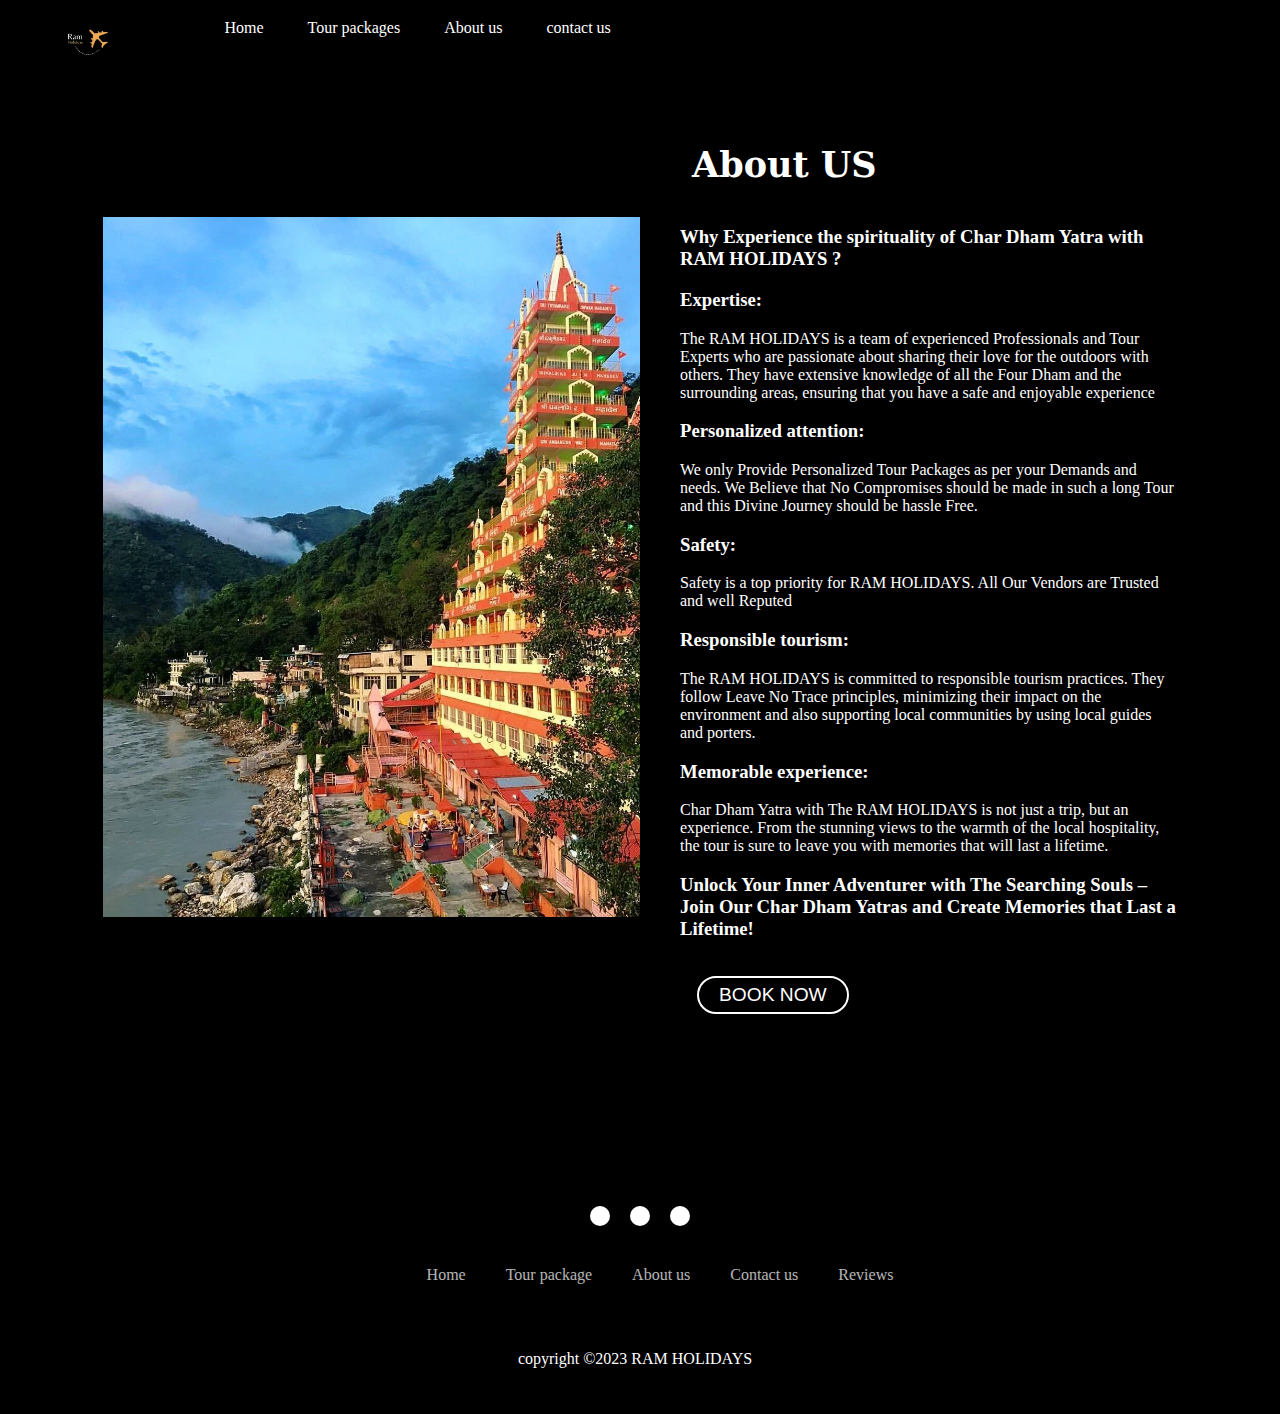
==== About.html @ 072b1971 "all files added" ====
<!DOCTYPE html>
<html lang="en">
<head>
    <meta charset="UTF-8">
    <meta http-equiv="X-UA-Compatible" content="IE=edge">
    <meta name="viewport" content="width=device-width, initial-scale=1.0">
    <title>best online sevice in india</title>
    <link rel="stylesheet" media="screen and(max-width: 1170px)" href="css/phone.css">
    <link rel="stylesheet" href="css/style4.css">
    <link rel="stylesheet" href="https://cdnjs.cloudflare.com/ajax/libs/font-awesome/6.4.0/css/all.min.css" integrity="sha512-iecdLmaskl7CVkqkXNQ/ZH/XLlvWZOJyj7Yy7tcenmpD1ypASozpmT/E0iPtmFIB46ZmdtAc9eNBvH0H/ZpiBw==" crossorigin="anonymous" referrerpolicy="no-referrer" />

</head>
<body>
    <nav id="navbar">
        <div id="logo">
            <img src="logo.jpg" alt="RAM HOLIDAYS">
        </div> 

        <!-- <ul>
            <li class="item"><a href="#home">Home </a></li>
            <li class="item"><a href="#services">Service</a></li>
            <li class="item"><a href="#clients-section">About us </a></li>
            <li class="item"><a href="#contact">Contact us</a></li>
        </ul> -->
        <ul class="nav nav-underline">
            <li class="nav-item">
                <a class="nav-link" href="./index.html">Home</a>
            </li>
            <li class="nav-item">
              <a class="nav-link" href="Tour package.html">Tour packages</a>
            </li>
            <li class="nav-item">
              <a class="nav-link" href="About.html">About us</a>
            </li>
            <li class="nav-item">
                <a class="nav-link" href="./contact.html">contact us</a>
            </li>
          </ul>
    </nav>         
        <section class="services-container">
            <div id="services">
                <div class="box">
                    <img src ="q.jpg" alt=" ">
                </div>
                <div class="box">
                    <h2 class="h-secondary center">About US</h2>
                    <h3>Why Experience the spirituality of Char Dham Yatra with RAM HOLIDAYS ?</h3>
                        <h3>Expertise: </h3>
                        <p>The RAM HOLIDAYS is a team of experienced Professionals and Tour Experts who are passionate about sharing their love for the outdoors with others. They have extensive knowledge of all the Four Dham and the surrounding areas, ensuring that you have a safe and enjoyable experience</p>
                        
                        <h3>Personalized attention:</h3>
                        <p>We only Provide Personalized Tour Packages as per your Demands and needs. We Believe that No Compromises should be made in such a long Tour and this Divine Journey should be hassle Free.</p>                        
                        
                        <h3>Safety:</h3>
                        <p>Safety is a top priority for RAM HOLIDAYS. All Our Vendors are Trusted and well Reputed</p>
                        
                        <h3>Responsible tourism:</h3>
                        <p>The RAM HOLIDAYS is committed to responsible tourism practices. They follow Leave No Trace principles, minimizing their impact on the environment and also supporting local communities by using
                            local guides and porters.</p>
                          
                        <h3>Memorable experience:</h3>    
                        <p>Char Dham Yatra with The RAM HOLIDAYS is not just a trip, but an experience. From the stunning views to the warmth of the local hospitality, the tour is sure to leave you with memories that will last a lifetime.</p>
                                             

                        <h3>Unlock Your Inner Adventurer with The Searching Souls – Join Our Char Dham Yatras and Create Memories that Last a Lifetime!</h3>
                       
            
                <a href="./contact.html" type="View Details">
                    <button class="b1">BOOK NOW</button>
                </a>
                </div>
            </div>    
        </section>  
    <footer>
        <div class="footercontainer">
            <div class="socialIcons">
                <a href="https://www.facebook.com/harshchauhan57?mibextid=LQQJ4d"><i class="fa-brands fa-facebook"></i></a>
                <a href="https://instagram.com/ramholidays?igshid=OGQ5ZDc2ODk2ZA=="><i class="fa-brands fa-instagram"></i></a>
                <a href="https://wa.me/+919568210869"><i class="fa-brands fa-whatsapp"></i></a>
            </div>
            <div class="footernav">
                <ul>
                    <li><a href="./index.html">Home</a></li>
                    <li><a href="./Tour package.html">Tour package</a></li>
                    <li><a href="./About.html">About us</a></li>
                    <li><a href="./contact.html">Contact us</a></li>
                    <li><a href="./revew.html">Reviews</a></li>
                </ul>
            </div>
            <div class="footerbottom">
                <p>copyright &copy;2023 RAM HOLIDAYS <span class="designer"></span></p>
            </div>
        </div>
    </footer>
</body>
</html>
---- css/style4.css ----
/* css reset */
*{
    margin : 20;
    padding: 30;
    background: black;
}

/*css variables */

:root{
    --navbar-height: 59px;
}

/* navigatin bar*/


/*navigatin bar: logo and image*/
#logo{
    margin: 10px 34px;
}

#logo img{
    height: 59px;
    margin: 3px 6px;
    border-radius: 50%;
}

/*navigatin bar: lsit stylng*/
#navbar{
    display: flex;
    position: absolute;
    top: 0px;
    width: 99%;
    height: 11%;
}
#navbar ul{
    display: flex;
}

#navbar ::before{
    content: "";
    background-color:white;
    position: absolute;
    top:0px;
    left: 0px;
    height: 100%;
    width: 100%;
    z-index: -1;
    opacity: 0.9;
}
#navbar ul li{
    color:white;
    list-style: none;
    font-size: 1.3 rems;
}

#navbar ul li a{
    color: white;
    display: block;
    padding: 3px 22px;
    border-radius: 20px;
    text-decoration: none;
}

#navbar ul li a:hover{
    color:black;
    background-color:cornsilk;
  
}

#services{
    margin: 55px;
    display: inline-flex;
    flex-basis: 0;
    align-items: center;
    flex-flow: wrap;
    justify-content: space-between;
}
#services .box{
    /* border: 2px solid brown; */
    background-color: black;
    border-radius: 0px;
    padding: 40px;
    color: white;
    width:50%;
    align-items:flex-start;
}
#services .box img{ 
    height: 700px;
   margin: auto;
   display:grid;
    
}

#services .box p{
    font-family: 'Times New Roman';

}


.center{
    text-align: center;
    font-size: 35px;
}


#services .box2 h2{
    font-size: 3rem;
}
/* client section*/

/* client section*/
.h-primary{
    font-family: 'bree serif' ,'serif';
    font-size: 4.8 rem;
    padding: 50px;
}

.h-secondary{
    font-family: 'bree serif' ,'serif';
    font-size: 3.8 rem;
    padding: 12px;
    text-align: left;
}


.b1{
    padding: 6px 20px;
    border:2px  solid white;
    background-color: black;
    color: white;
    margin: 17px;
    font-size: 1.2rem;
    cursor: pointer;
     border-radius:20px;
}

.b1 a:hover{
    background-color: black;
    transition: 0.5s;

}





/*footer*/
*{
    padding:60;
    margin: 60;
    box-sizing: border-box;
} 
footer{
    background-color: black;
}
.footercontainer{
    width: 100%;
    padding: 70px 30px 2px;

}
.socialIcons{
    display: flex;
    justify-content: center;
}
.socialIcons a{
    text-decoration: none;
    padding: 10px;
    background-color: white;
    margin: 10px;
    border-radius: 50%; 

}
.socialIcons a i{
    font-size: 2rem;
    color: white;
    opacity: 0.9;
}
.socialIcons a:hover{
    background-color: black;
    transition: 0.5s;

}
.socialIcons a:hover i{
    color: white;
    transition: 0.5s;
    
}
.footernav{
    margin: 30px 0;
}
.footernav ul{
    display: flex;
    justify-content: center;
    
    
}
.footernav ul li a{
    color: white;
    margin: 20px;
    text-decoration:none ;
    font-size: 1.3 rem;
    opacity:0.7;
    transition: 0.5s;

}
.footernav ul li a:hover{
    opacity: 1;
}
.footerbottom{
    background-color: black;
    padding: 20px;
    text-align: center;
}
.footerbottom p{
    color: white;
}
.designer{
    opacity: 0.7;
    text-transform: uppercase;
    font-weight: 400;
    margin: 0px 5px;
}
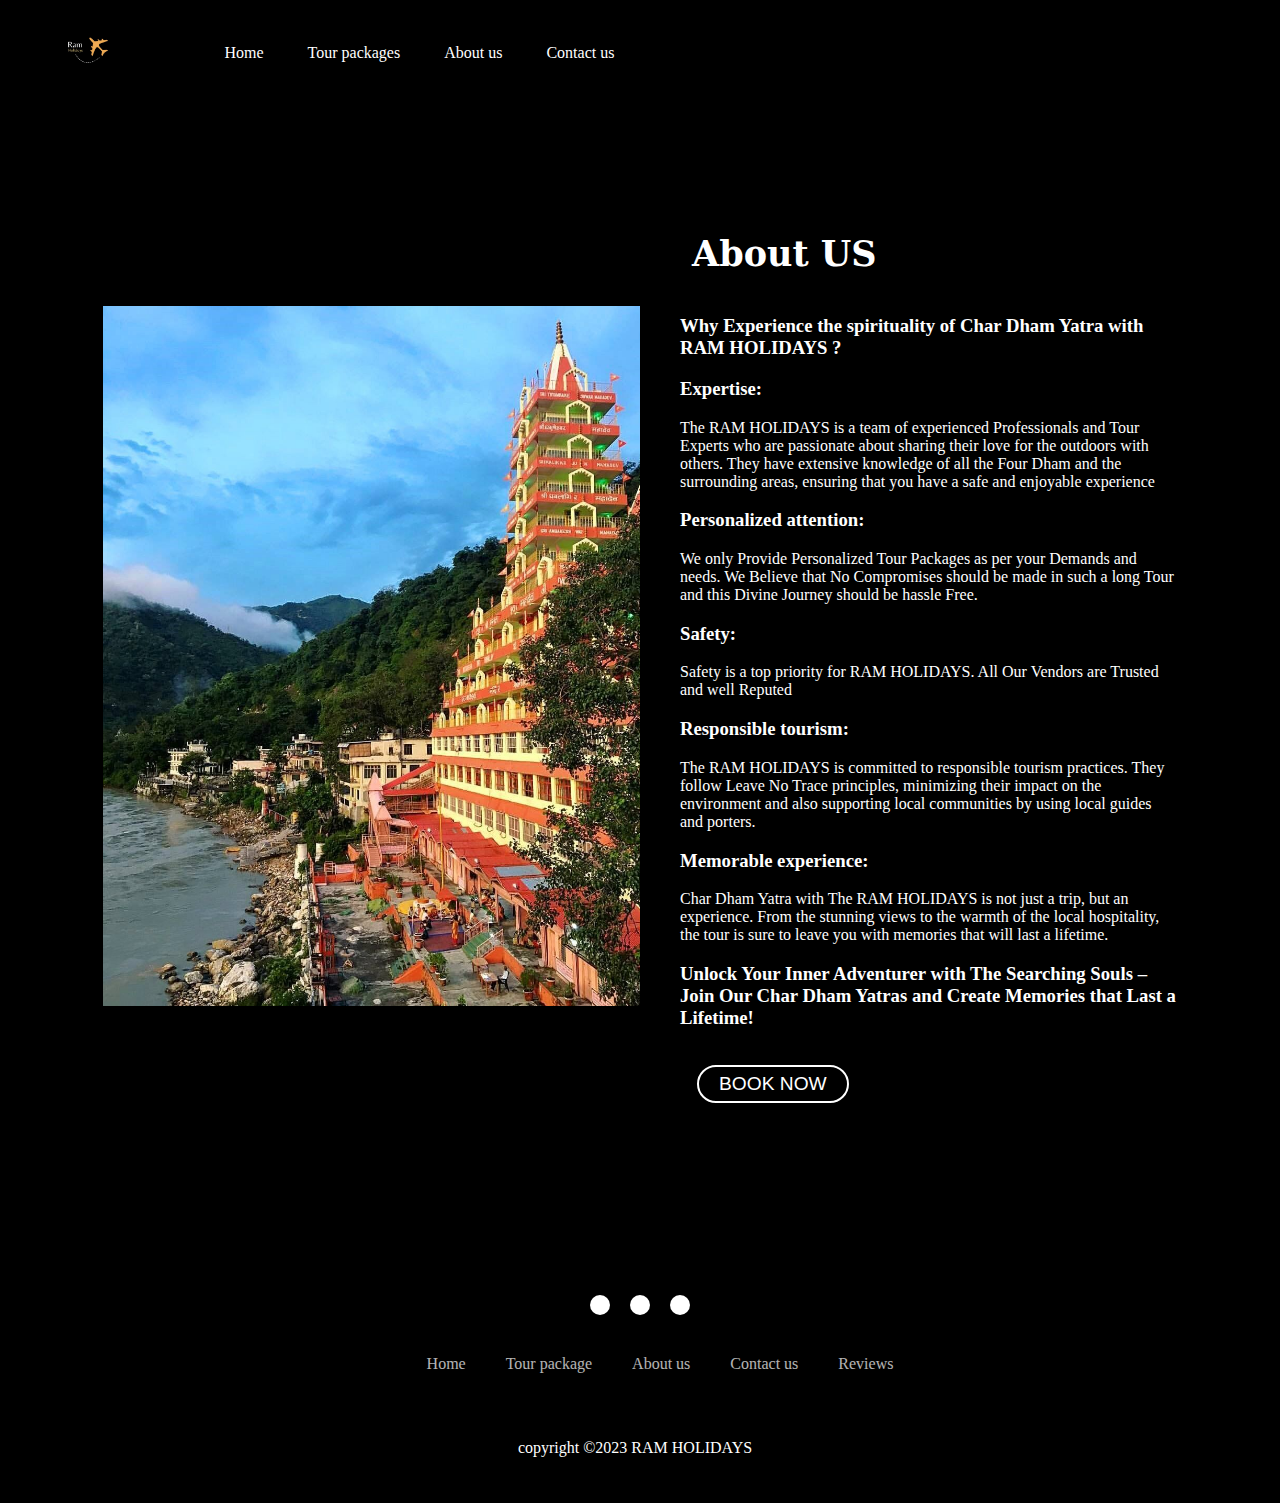
==== commit c49bb9bf: "Update About.html" ====
--- a/About.html
+++ b/About.html
@@ -16,26 +16,13 @@
             <img src="logo.jpg" alt="RAM HOLIDAYS">
         </div> 
 
-        <!-- <ul>
-            <li class="item"><a href="#home">Home </a></li>
-            <li class="item"><a href="#services">Service</a></li>
-            <li class="item"><a href="#clients-section">About us </a></li>
-            <li class="item"><a href="#contact">Contact us</a></li>
-        </ul> -->
-        <ul class="nav nav-underline">
-            <li class="nav-item">
-                <a class="nav-link" href="./index.html">Home</a>
-            </li>
-            <li class="nav-item">
-              <a class="nav-link" href="Tour package.html">Tour packages</a>
-            </li>
-            <li class="nav-item">
-              <a class="nav-link" href="About.html">About us</a>
-            </li>
-            <li class="nav-item">
-                <a class="nav-link" href="./contact.html">contact us</a>
-            </li>
-          </ul>
+        <ul>
+            <li class="item"><a href="./index.html">Home </a></li>
+            <li class="item"><a href="./Tour package.html">Tour packages</a></li>
+            <li class="item"><a href="./About.html">About us </a></li>
+            <li class="item"><a href="./contact.html">Contact us</a></li>
+        </ul> 
+      
     </nav>         
         <section class="services-container">
             <div id="services">
@@ -93,4 +80,4 @@
         </div>
     </footer>
 </body>
-</html>+</html>
--- a/css/style4.css
+++ b/css/style4.css
@@ -27,11 +27,10 @@
 
 /*navigatin bar: lsit stylng*/
 #navbar{
-    display: flex;
-    position: absolute;
-    top: 0px;
-    width: 99%;
-    height: 11%;
+    position: relative;
+    display: flex;
+    align-items: center;
+    
 }
 #navbar ul{
     display: flex;
@@ -220,4 +219,52 @@
     text-transform: uppercase;
     font-weight: 400;
     margin: 0px 5px;
-} +} 
+
+
+@media only screen and (max-width: 1140px)
+{
+    #navbar{
+        flex-direction: column;
+     }
+    #services{
+        flex-direction: column;
+        width: 100%;
+    }   
+    #services .box{
+    flex-direction: column;
+    width: 100%;
+    text-align: center;
+    }
+    #services .box1{
+        flex-direction: column;
+        width: 100%;
+        text-align: center;
+    }
+    #services .box2{
+        flex-direction: column;
+        padding-right: 0%;
+        width: 100%;
+    }
+
+    #services .box img{ 
+        height: 500px;
+        width: 400px;
+        margin-top: 100px;
+       margin: auto;
+       display: flex;
+        
+    }
+
+    #services .box2 h2{
+        font-size: 5rem;
+    }
+    #services .box2 p{
+        font-size: 1.3rem;
+        flex-direction: row;
+    }
+    .h-secondary{
+        align-items: center;
+    }
+    
+}
